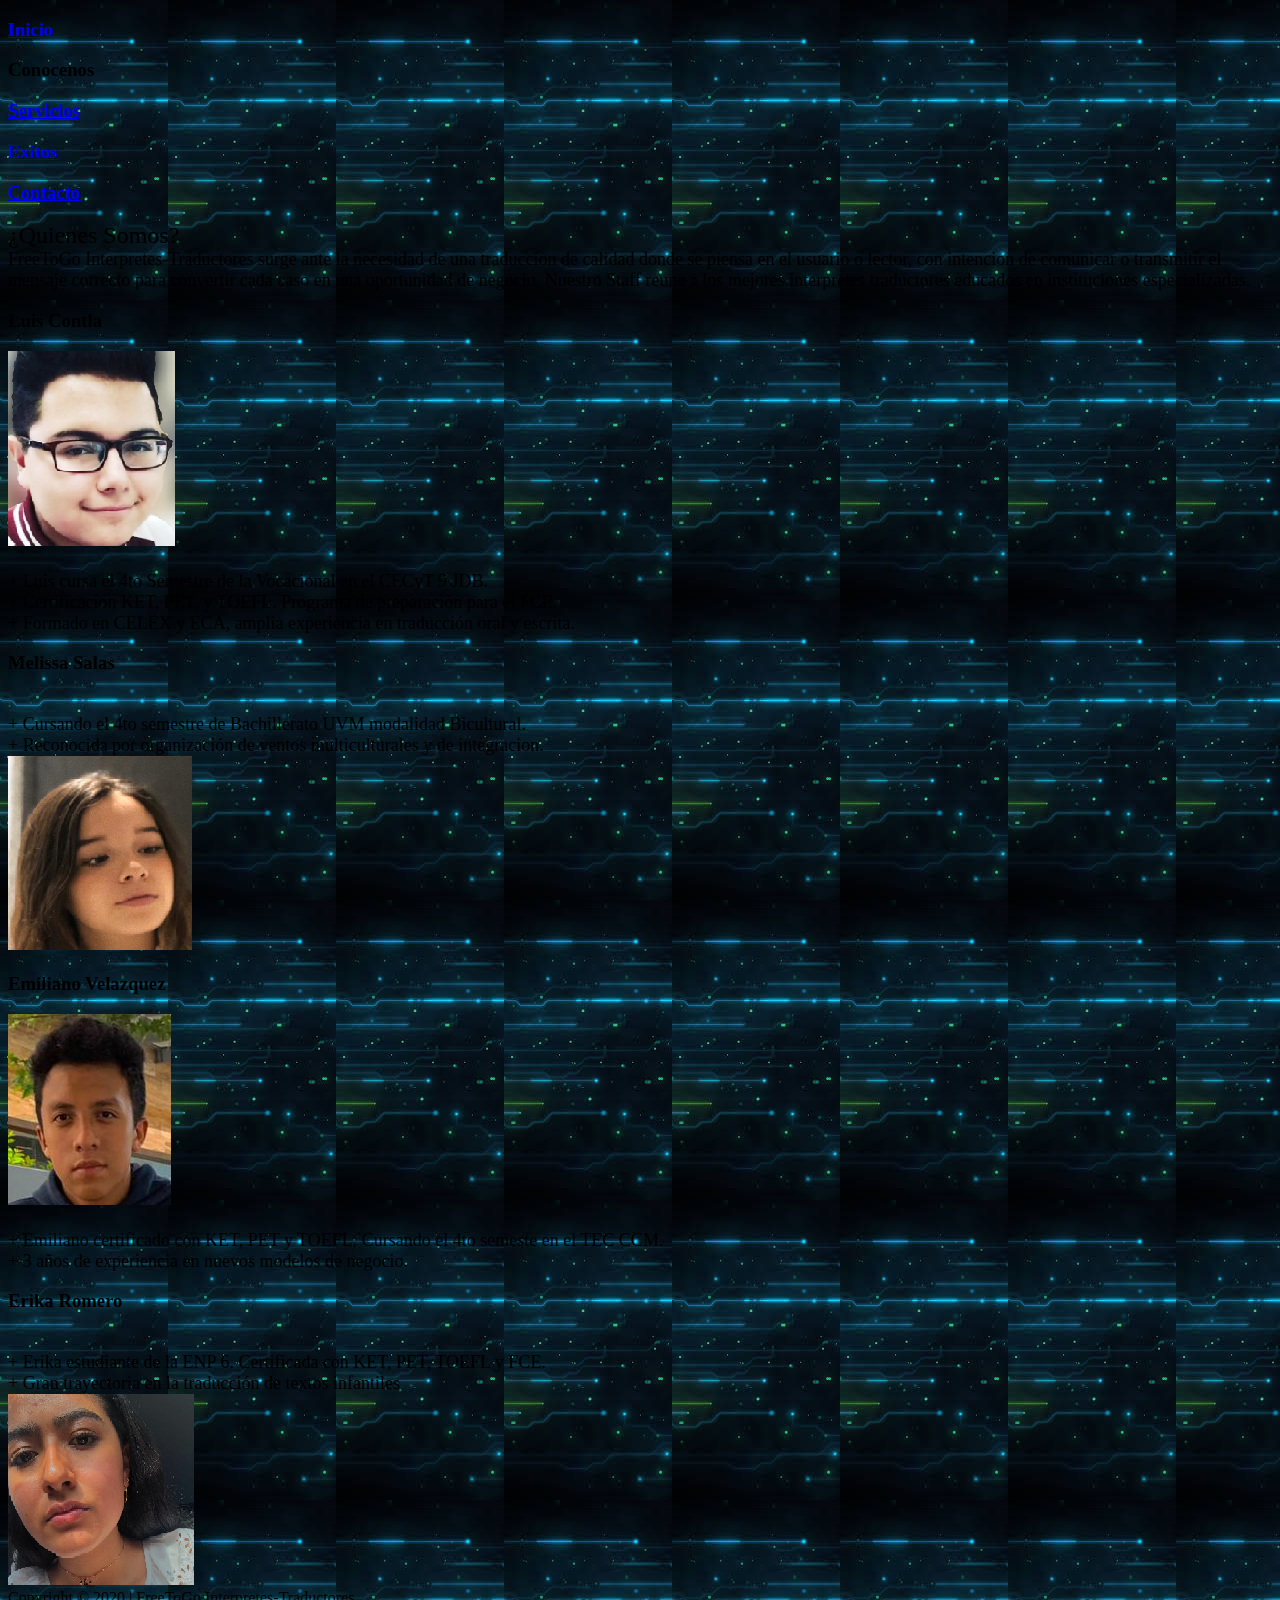
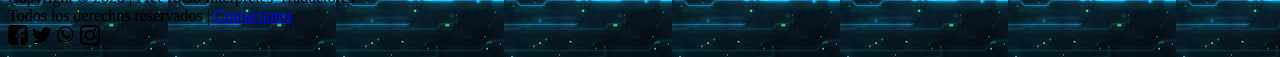
==== conocenos.html @ 0a017666 "primer-commit" ====
<!DOCTYPE html>
<html>
<head>
	<title>FreeToGo - Conocenos</title>
	<link rel="stylesheet" type="text/css" href="CSS/estiloconocenos.css">
</head>
<body img background="fondo.jpg">
	<div class="main-container">
		<nav>
			<h3><a href="index.html">Inicio</a></h3>
		</nav>
		<nav>
			<h3>Conocenos</h3>
		</nav>
		<nav>
			<h3><a href="servicios.html">Servicios</a></h3>
		</nav>
		<nav>
			<h3><a href="exitos.html">Exitos</a></h3>
		</nav>
		<nav>
			<h3><a href="contacto.html">Contacto</a></h3>
		</nav>
		<section>
			<font size="5">¿Quienes Somos?</font>
		</section>
		<section>
			<article><font size="4">FreeToGo Interpretes-Traductores surge ante la necesidad de una traduccion de calidad donde se piensa en el usuario o lector, con intencion de comunicar o transmitir el mensaje correcto para convertir cada caso en una oportunidad de negocio. Nuestro Staff reune a los mejores interpretes traductores educados en instituciones especializadas.</font></article>
		</section>
		<section>
			<h3>Luis Contla</h3>
			<aside>
				<img src="luis2.jpg">
			</aside>
			<article>
				<font size="4"><br>+ Luis cursa el 4to Semestre de la Vocacional en el CECyT 9 JDB. <br>
					+ Certificacion KET, PET, y TOEFL. Programa de preparación para el FCE. <br>
					+ Formado en CELEX y ECA, amplia experiencia en traducción oral y escrita.</font>
			</article>
		</section>
		<section>
			<h3>Melissa Salas</h3>
			<article>
				<font size="4"><br>+ Cursando el 4to semestre de Bachillerato UVM modalidad Bicultural. <br>
					+ Reconocida por organización de ventos multiculturales y de integracion. </font>
			</article>
			<aside>
				<img src="melissa2.jpg">
			</aside>
		</section>
		<section>
			<h3>Emiliano Velazquez</h3>
			<aside>
				<img src="emiliano2.jpg">
			</aside>
			<article>
				<font size="4"><br>+ Emiliano certificado con KET, PET y TOEFL. Cursando el 4to semeste en el TEC CCM. <br>
					+ 3 años de experiencia en nuevos modelos de negocio.</font>
			</article>
		</section>
		<section>
			<h3>Erika Romero</h3>
			<article>
				<font size="4"><br>+ Erika estudiante de la ENP 6. Certificada con KET, PET, TOEFL y FCE. <br>
					+ Gran trayectoria en la traducción de textos infantiles</font>
			</article>
			<aside>
				<img src="erika2.jpg">
			</aside>
		</section>
		<footer>
			<h9>Copyright © 2020 | FreeToGo Interpretes-Traductores <br>
				Todos los derechos reservados | <a href="contacto.html">Contactanos</a><br>
				<img src="facebook.png">   <img src="twitter.png">   <img src="whatsapp.png">   <img src="instagram.png"></h9>
		</footer>
	</div>
</body>
</html>
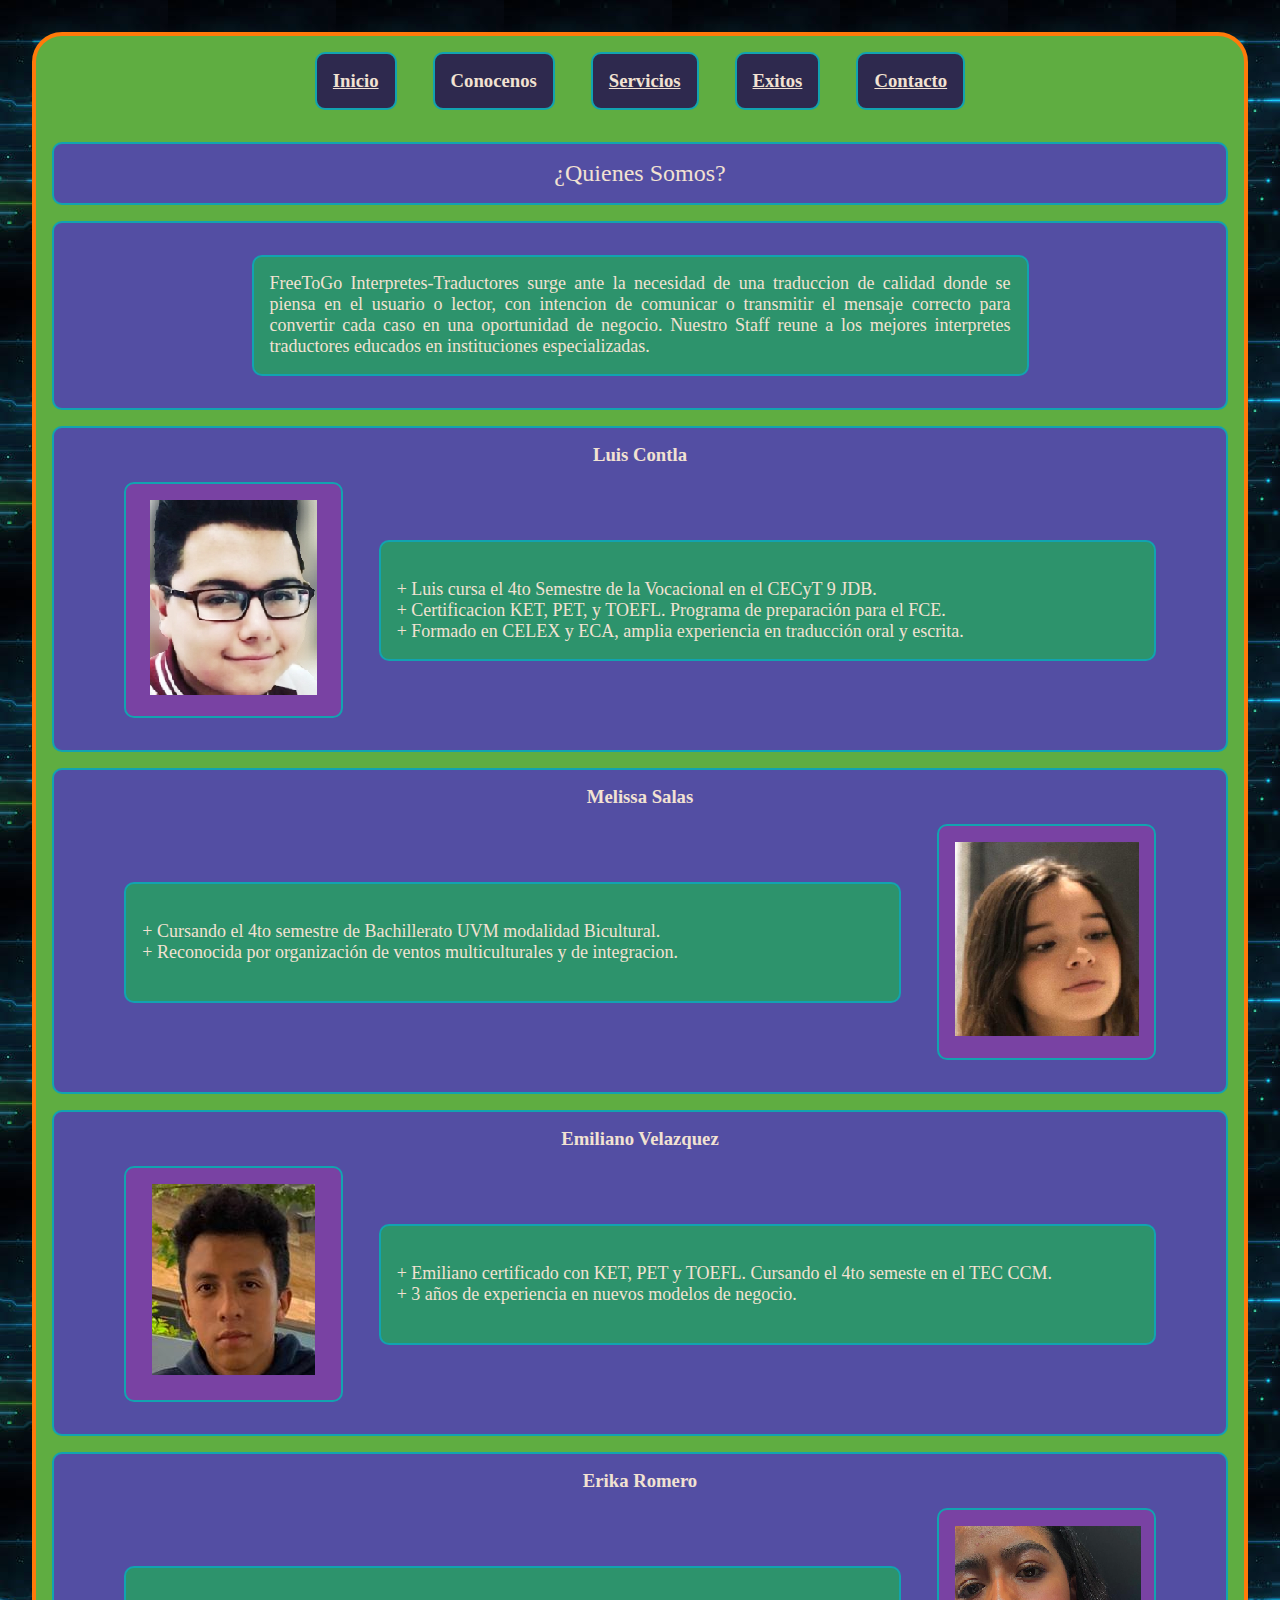
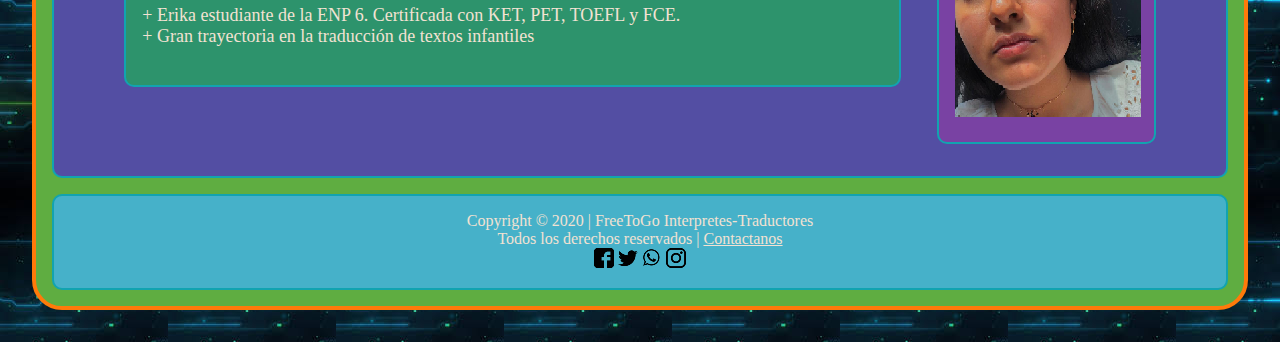
==== commit 34e22e39: "final" ====
--- a/conocenos.html
+++ b/conocenos.html
@@ -2,7 +2,7 @@
 <html>
 <head>
 	<title>FreeToGo - Conocenos</title>
-	<link rel="stylesheet" type="text/css" href="CSS/estiloconocenos.css">
+	<link rel="stylesheet" type="text/css" href="css/estiloconocenos.css">
 </head>
 <body img background="fondo.jpg">
 	<div class="main-container">
--- a/css/estiloconocenos.css
+++ b/css/estiloconocenos.css
@@ -0,0 +1,55 @@
+*{
+	padding: 0;
+	margin: 0;
+	color: #F2E2D2;
+	text-align: center;
+}
+
+/*html, body{
+	background-color: #50AD61;
+}*/
+
+.main-container{
+	border: 4px solid rgb(255,122,10);
+	border-radius: 30px;
+	margin: 2rem;
+	background-color: #5FAD41;
+	vertical-align: middle;
+}
+
+nav,section,footer,article,aside{
+	border:2px solid rgb(18,163,176);
+	margin: 1rem;
+	border-radius: 10px;
+	padding: 1rem;
+	vertical-align: middle;
+}
+
+article{
+	width: 65%;
+	height: 85px;
+	display: inline-block;
+	text-align: justify;
+	background-color: #2D936C;
+}
+
+aside{
+	width: 16%;
+	height: 200px;
+	display: inline-block;
+	text-align: center;
+	background-color: #7942A3;
+}
+
+section{
+	background-color: #534EA3;
+}
+
+nav{
+	display: inline-block;
+	background-color: #2E294E;
+}
+
+footer{
+	background-color: #46B1C9;
+}